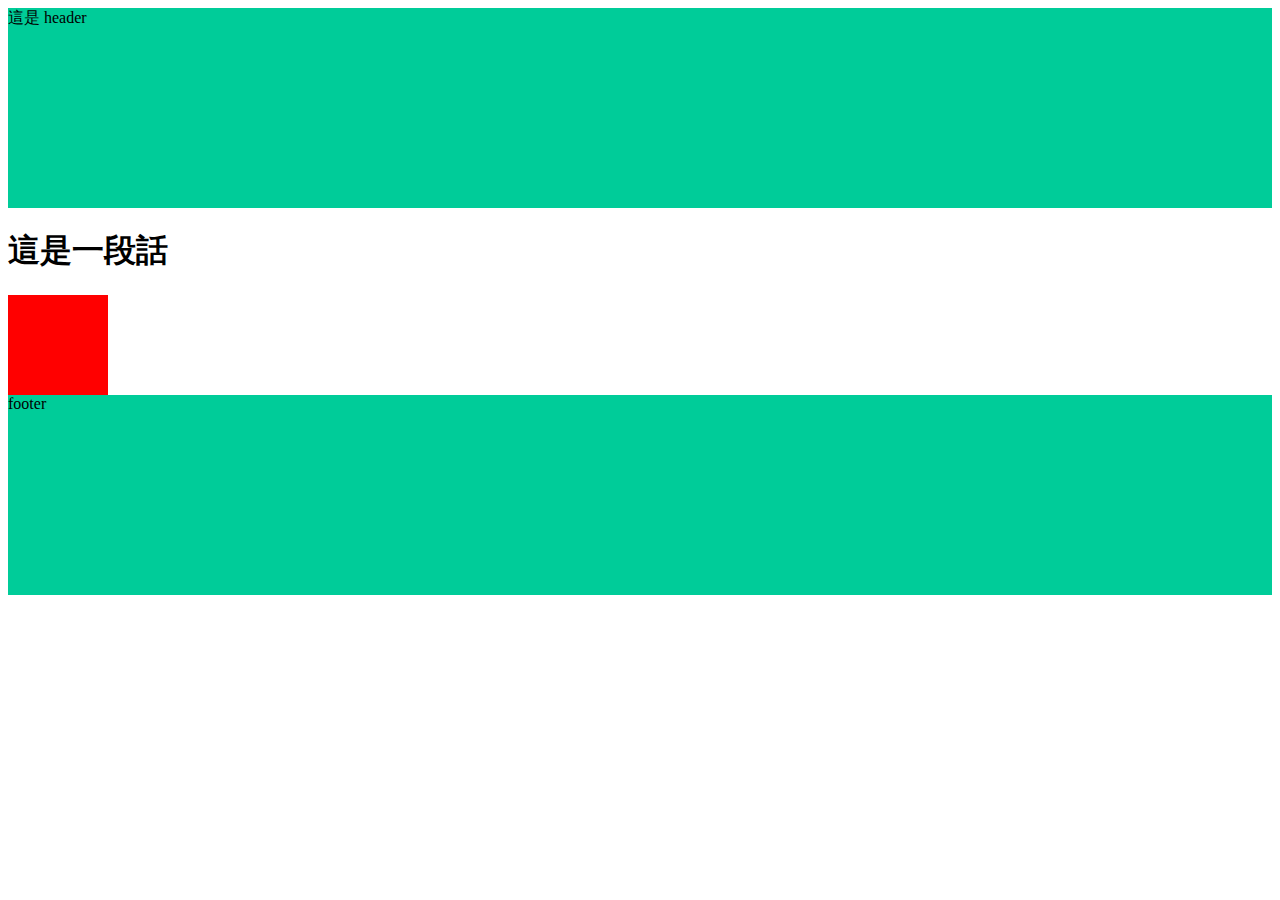
==== index.html @ 0b2e9370 "Update 2021-07-24T10:39:39.717Z" ====
<!DOCTYPE html>
<html lang="en">

<head>
  <meta charset="UTF-8">
  <meta name="viewport" content="width=device-width, initial-scale=1.0">
  <meta http-equiv="X-UA-Compatible" content="ie=edge">
  <title>首頁</title>
  <link rel="stylesheet" href="./assets/style/all.css">
</head>

<body>
  <header class="header">
    這是 header
  </header>

  
<h1>
  這是一段話
</h1>

<div class="box"></div>

  <footer class="footer">
    footer
  </footer>
  <script src="./assets/js/vendors.js"></script>
  <script src="./assets/js/all.js"></script>
</body>

</html>
---- assets/style/all.css ----
.header {
  height: 200px;
  background-color: #00cc99; }

.footer {
  height: 200px;
  background-color: #00cc99; }

.box {
  width: 100px;
  height: 100px;
  background-color: red;
  display: -webkit-box;
  display: -ms-flexbox;
  display: flex;
  -webkit-transition: all 0.5s;
  -o-transition: all 0.5s;
  transition: all 0.5s; }
  .box:hover {
    width: 200px;
    background-color: #00cc99; }

/*# sourceMappingURL=all.css.map */
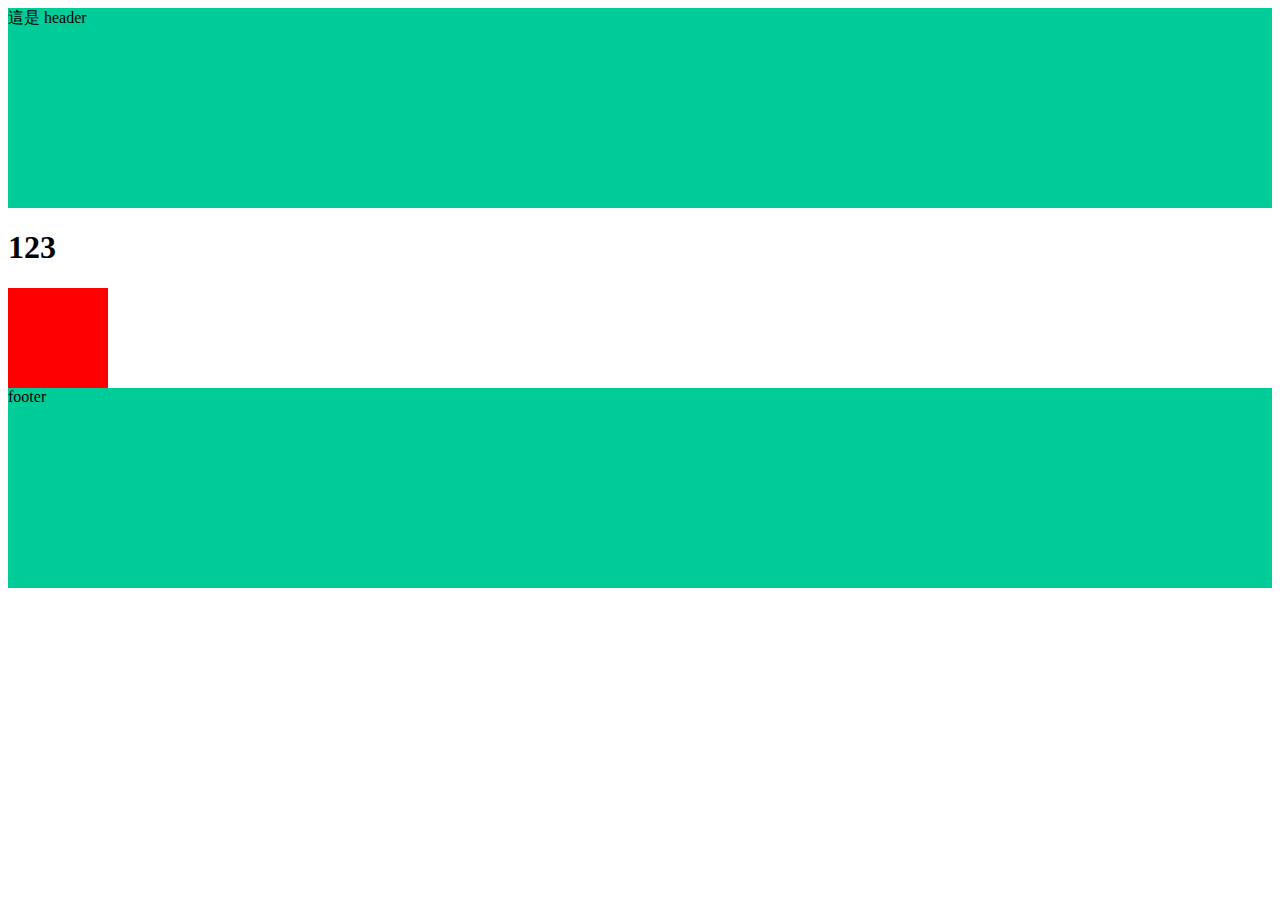
==== commit e5332618: "Update 2021-07-24T11:46:17.326Z" ====
--- a/index.html
+++ b/index.html
@@ -16,7 +16,7 @@
 
   
 <h1>
-  這是一段話
+  123
 </h1>
 
 <div class="box"></div>
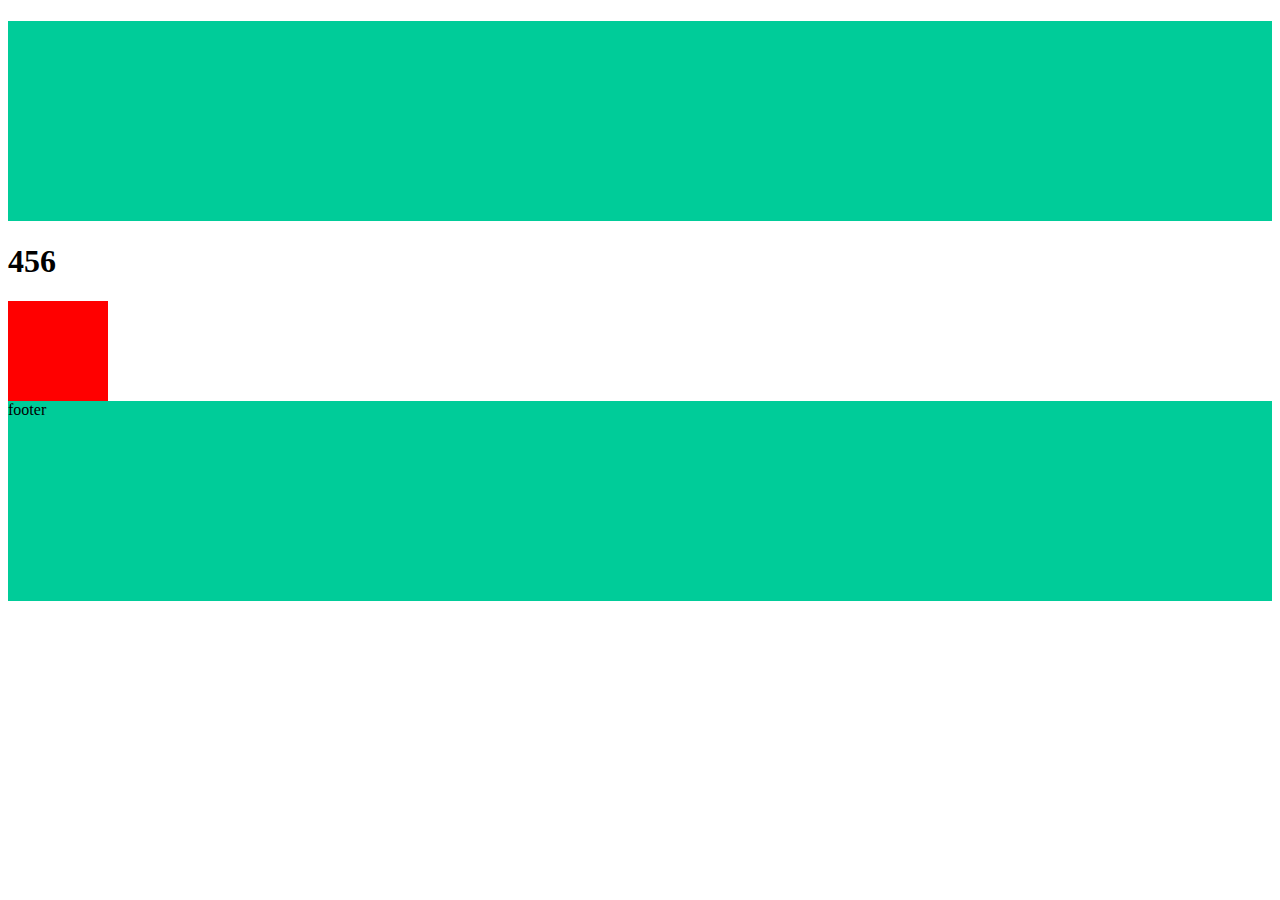
==== commit c99b5ed7: "Update 2021-07-24T19:11:37.319Z" ====
--- a/index.html
+++ b/index.html
@@ -11,12 +11,17 @@
 
 <body>
   <header class="header">
-    這是 header
+    <div class="logo">
+      <h1><a href="#"><img src="" alt=""></a></h1>
+    </div>
+    <ul class="menu">
+
+    </ul>
   </header>
 
   
 <h1>
-  123
+  456
 </h1>
 
 <div class="box"></div>
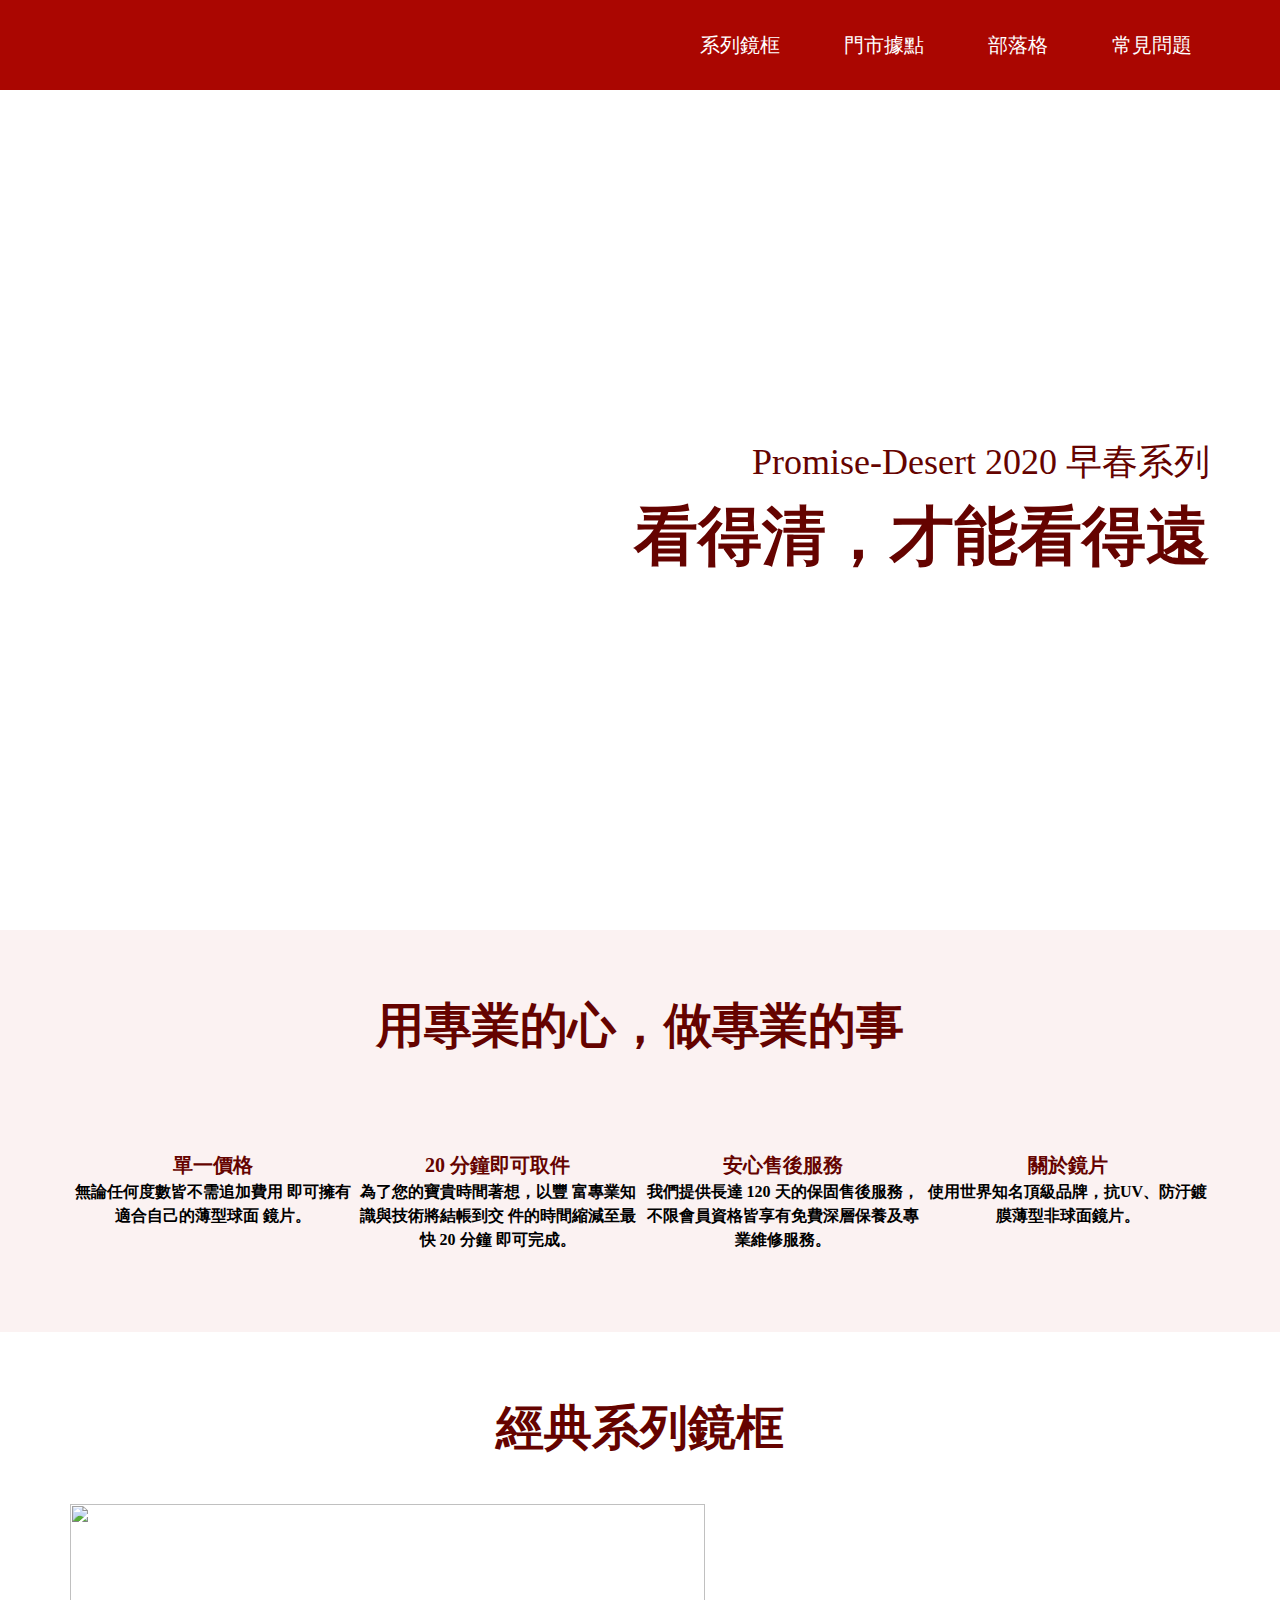
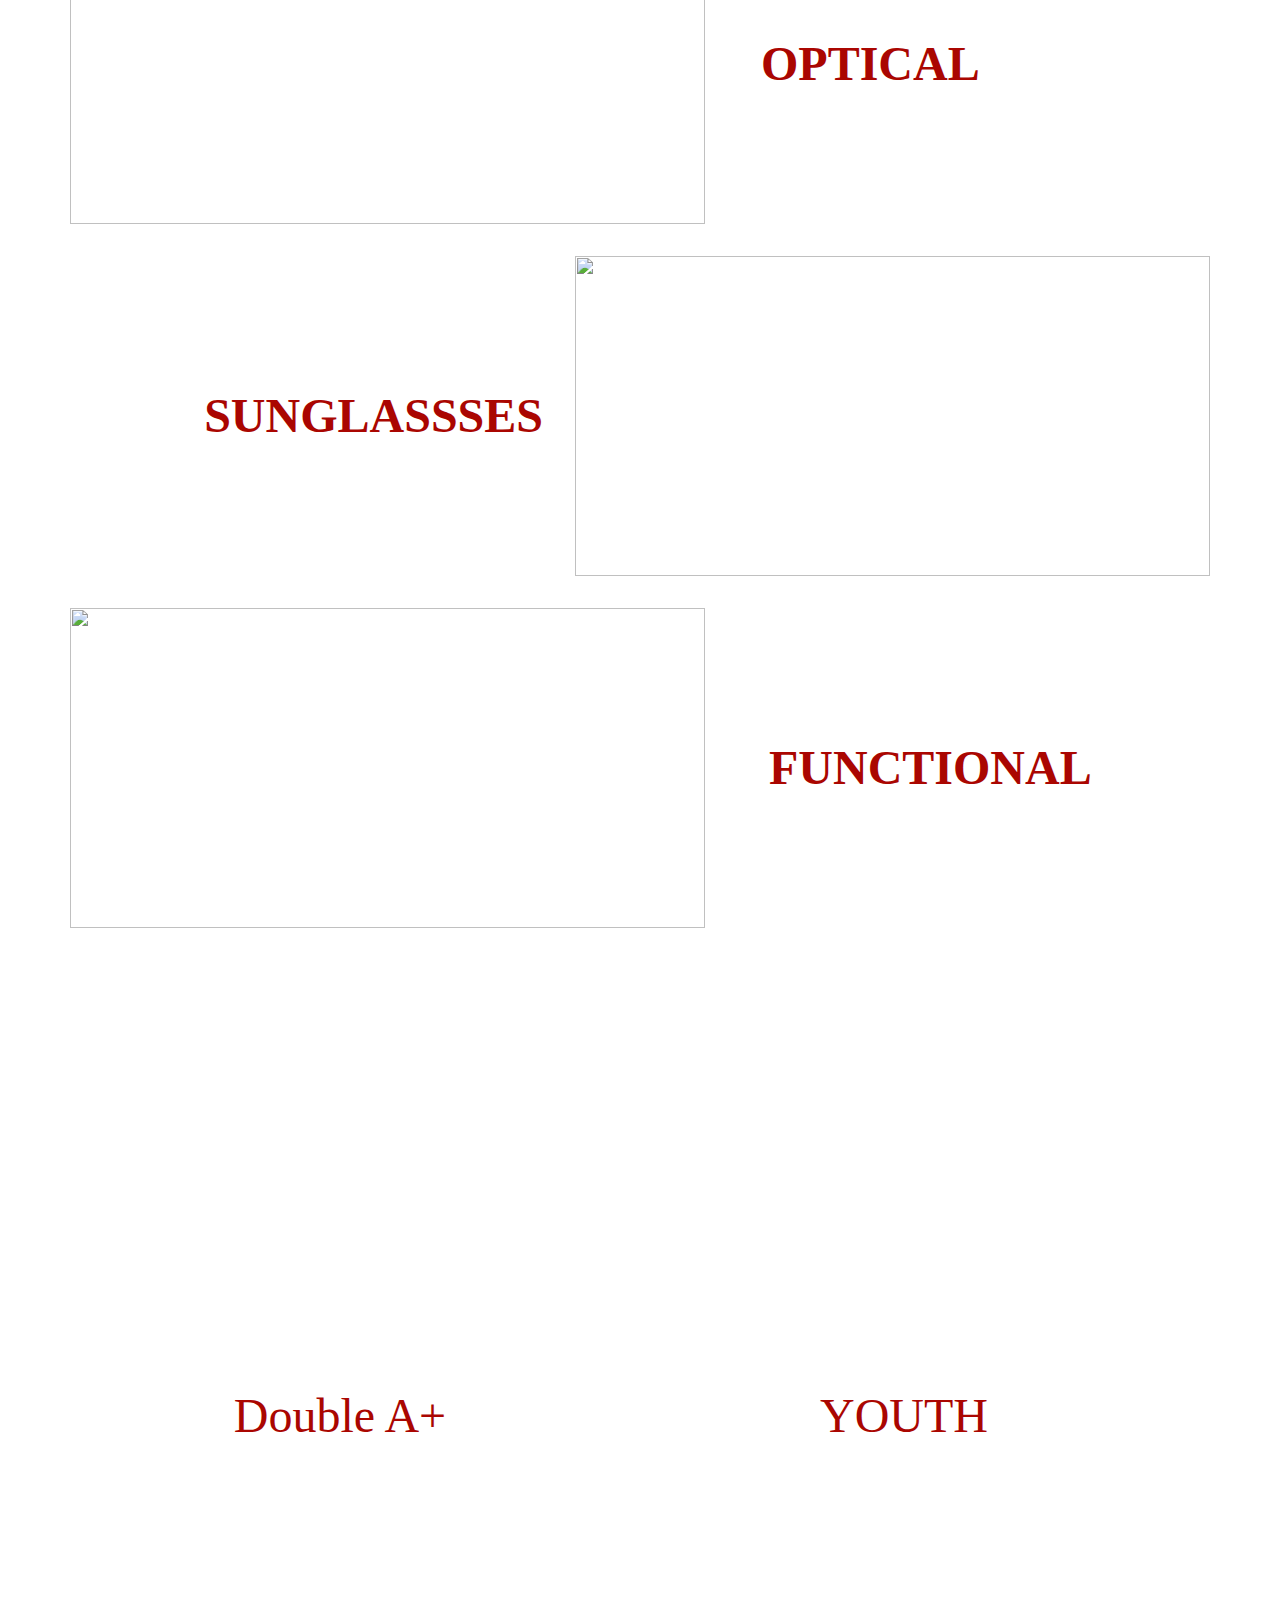
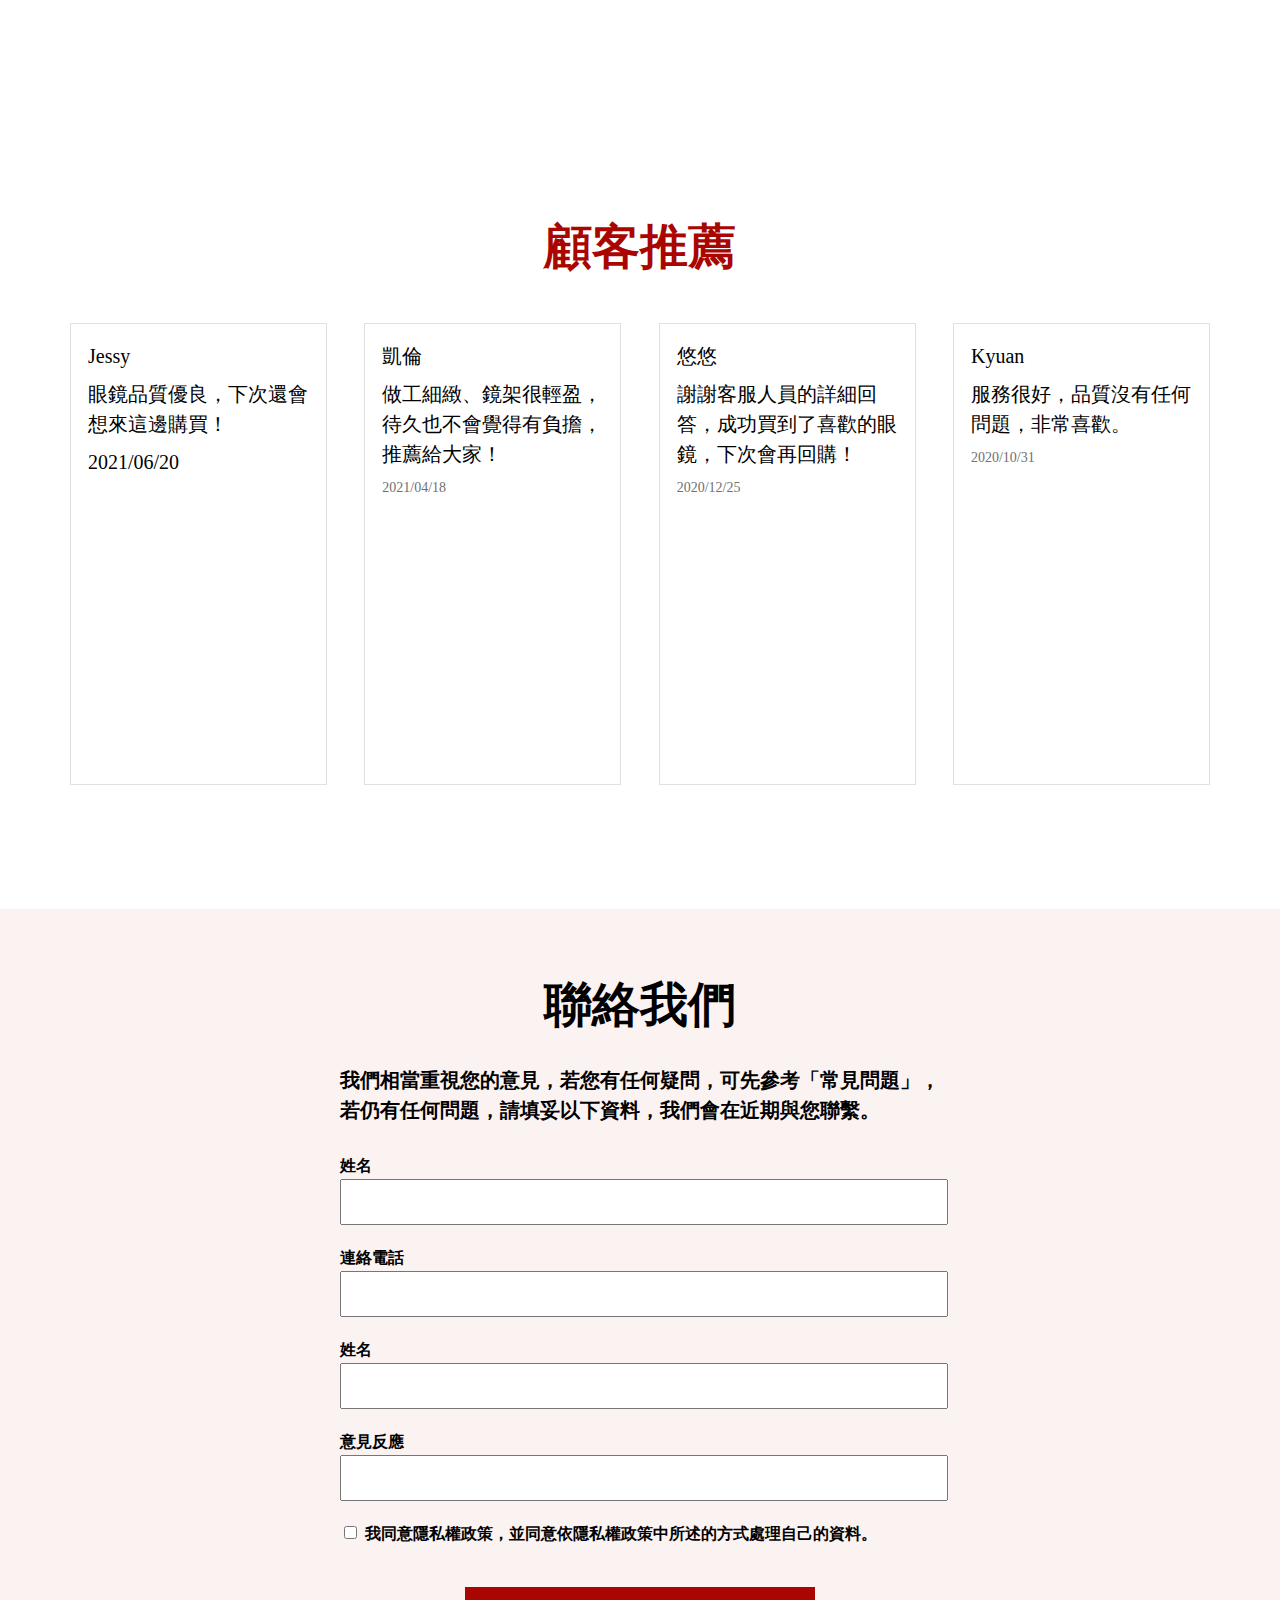
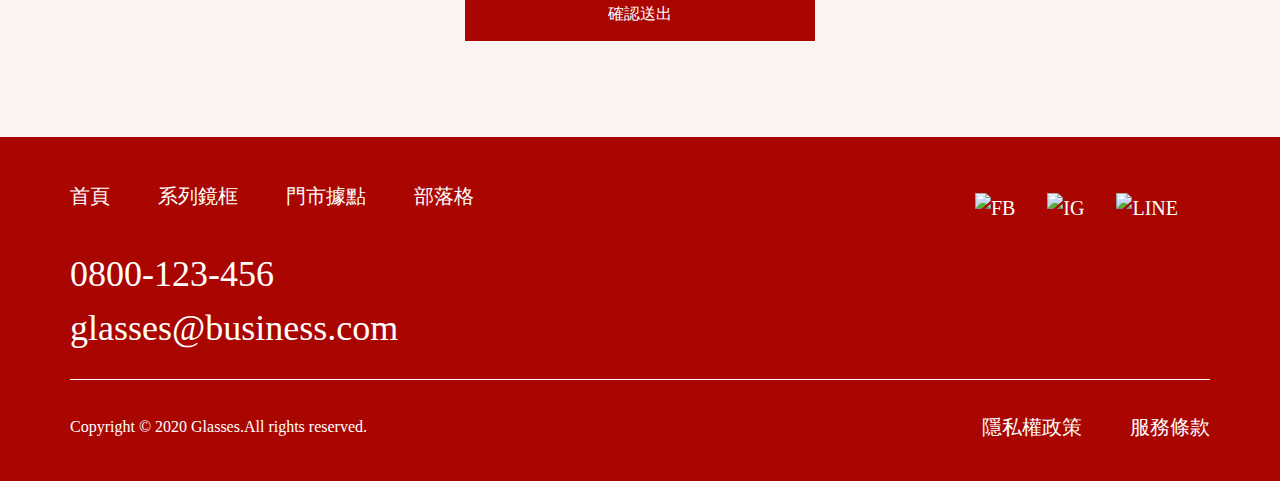
==== commit a59d7af2: "Update 2021-08-09T16:31:27.730Z" ====
--- a/index.html
+++ b/index.html
@@ -5,32 +5,265 @@
   <meta charset="UTF-8">
   <meta name="viewport" content="width=device-width, initial-scale=1.0">
   <meta http-equiv="X-UA-Compatible" content="ie=edge">
-  <title>首頁</title>
+  <link rel="stylesheet" href="https://fonts.googleapis.com/icon?family=Material+Icons">
+  <title>
+    首頁
+  </title>
   <link rel="stylesheet" href="./assets/style/all.css">
 </head>
 
 <body>
-  <header class="header">
+  <header class="header d-flex  justify-content-between align-items-center">
     <div class="logo">
-      <h1><a href="#"><img src="" alt=""></a></h1>
-    </div>
-    <ul class="menu">
-
+      <h1><a href="#"><img src="https://github.com/hexschool/webLayoutTraining1st/blob/master/week3/logo.png?raw=true"
+            alt=""></a></h1>
+    </div>
+    <ul class="menu d-flex">
+      <li class="mr-8"><a href="#">系列鏡框</a>
+      </li>
+      <li class="mr-8"><a href="#">門市據點</a></li>
+      <li class="mr-8"><a href="#">部落格</a></li>
+      <li><a href="#">常見問題</a></li>
     </ul>
   </header>
 
   
-<h1>
-  456
-</h1>
-
-<div class="box"></div>
-
-  <footer class="footer">
-    footer
-  </footer>
-  <script src="./assets/js/vendors.js"></script>
-  <script src="./assets/js/all.js"></script>
+<div class="banner">
+        <div class="container h-100 d-flex align-items-center justify-content-end">
+        <div class="banner-text">
+            <span class="text-primary font-m">Promise-Desert 2020 早春系列</span>
+                <h1 class="text-primary text-bold font-xl">看得清，才能看得遠</h1>
+        </div>
+    </div>
+</div>
+
+<!-- 介紹-->
+<div class="intro bg-pink">
+    <div class="container">
+        <h2 class="text-primary text-bold font-l mb-8">用專業的心，做專業的事</h2>
+        <ul class="d-flex flex-wrap align-items-baseline justify-content-between">
+            <li>
+                    <div class="intro-content">
+                    <img src="https://raw.githubusercontent.com/hexschool/webLayoutTraining1st/102c91f7b3d8e08005073f54b3283b09a18dc427/week3/icon-dollar.svg"
+                        alt="">
+                    <h3 class="text-primary text-bold">單一價格</h3>
+                    <p class="text-bold font-s">無論任何度數皆不需追加費用 即可擁有適合自己的薄型球面 鏡片。</p>
+                </div>
+            </li>
+            <li>
+                <div class="intro-content">
+                <img src="https://raw.githubusercontent.com/hexschool/webLayoutTraining1st/102c91f7b3d8e08005073f54b3283b09a18dc427/week3/icon-clock.svg"
+                    alt="">
+                <h3 class="text-primary text-bold">20 分鐘即可取件</h3>
+                <p class="text-bold font-s">為了您的寶貴時間著想，以豐 富專業知識與技術將結帳到交 件的時間縮減至最快 20 分鐘 即可完成。</p>
+            </div>
+            </li>
+            <li>
+                <div class="intro-content">
+                <img src="https://raw.githubusercontent.com/hexschool/webLayoutTraining1st/102c91f7b3d8e08005073f54b3283b09a18dc427/week3/icon-heart.svg"
+                    alt="">
+                <h3 class="text-primary text-bold">安心售後服務</h3>
+                <p class="text-bold font-s">我們提供長達 120 天的保固售後服務，不限會員資格皆享有免費深層保養及專業維修服務。</p>
+            </div>
+            </li>
+            <li>
+                <div class="intro-content">
+                <img class="pb-3"
+                    src="https://raw.githubusercontent.com/hexschool/webLayoutTraining1st/102c91f7b3d8e08005073f54b3283b09a18dc427/week3/icon-glasses.svg"
+                    alt="">
+                <h3 class="text-primary text-bold">關於鏡片</h3>
+                <p class="text-bold font-s">使用世界知名頂級品牌，抗UV、防汙鍍膜薄型非球面鏡片。</p>
+            </div>
+            </li>
+        </ul>
+    </div>
+</div>
+<!-- 經典系列鏡框 -->
+<div class="container classic">
+        <h2 class="text-primary text-bold font-l mb-5">經典系列鏡框</h2>
+        <ul>
+            <li class="d-flex align-items-center mb-4">
+                <img class="main-img mr-4"
+                    src="https://github.com/hexschool/webLayoutTraining1st/blob/master/week3/product-1.png?raw=true"
+                    alt="">
+                <div class="content d-flex align-items-center">
+                    <img class="mr-3"
+                        src="https://raw.githubusercontent.com/hexschool/webLayoutTraining1st/e14818f156111b5b0a00492903c1552d319ec9c5/week3/icon-sun.svg"
+                        alt="">
+                    <h3 class="text-secondary text-bold font-l">OPTICAL</h3>
+                </div>
+            </li>
+            <li class="d-flex align-items-center flex-row-reverse mb-4">
+                <img class="main-img ml-4"
+                    src="https://github.com/hexschool/webLayoutTraining1st/blob/master/week3/product-2.png?raw=true"
+                    alt="">
+                <div class="content d-flex align-items-center">
+                    <img class="mr-3"
+                        src="https://raw.githubusercontent.com/hexschool/webLayoutTraining1st/e14818f156111b5b0a00492903c1552d319ec9c5/week3/icon-sun.svg"
+                        alt="">
+                    <h3 class="text-secondary text-bold font-l">SUNGLASSSES</h3>
+                </div>
+            </li>
+            <li class="d-flex align-items-center">
+                <img class="main-img mr-5"
+                    src="https://github.com/hexschool/webLayoutTraining1st/blob/master/week3/product-3.png?raw=true"
+                    alt="">
+                <div class="content d-flex align-items-center">
+                    <img class="mr-3"
+                        src="https://raw.githubusercontent.com/hexschool/webLayoutTraining1st/102c91f7b3d8e08005073f54b3283b09a18dc427/week3/icon-thunder.svg"
+                        alt="">
+                    <h3 class="text-secondary text-bold font-l">FUNCTIONAL</h3>
+                </div>
+            </li>
+        </ul>
+</div>
+<!-- 聯名設計鏡框 -->
+<div class="design">
+    <div class="container">
+        <div class="design-content">
+            <h2 class="font-l text-center text-white mb-5">聯名設計鏡框</h2>
+            <ul class="d-flex flex-wrap w-100">
+                <li class="bg-doubleA mr-3 d-flex justify-content-center align-items-center">
+                    <p class="text-secondary font-l">Double A+</p>
+                </li>
+                <li class="bg-youth d-flex align-items-center justify-content-center">
+                    <p class="text-secondary font-l">YOUTH</p>
+                </li>
+            </ul>
+        </div>
+    </div>
+</div>
+<!-- 顧客推薦 -->
+<div class="container p-60">
+    <h2 class="text-bold text-secondary font-l text-center mb-5">顧客推薦</h2>
+    <ul class="card d-flex justify-content-between mb-8">
+        <li class="card-item">
+            <div class="card-img">
+                <img src="https://github.com/hexschool/webLayoutTraining1st/blob/master/week3/rec-1.png?raw=true"
+                    alt="">
+            </div>
+            <div class="card-content">
+                <h3 class="mb-1">Jessy</h3>
+                <p class="mb-1">眼鏡品質優良，下次還會想來這邊購買！</p>
+                <p>2021/06/20</p>
+            </div>
+        </li>
+        <li class="card-item">
+            <div class="card-img">
+                <img src="https://github.com/hexschool/webLayoutTraining1st/blob/master/week3/rec-2.png?raw=true"
+                    alt="">
+            </div>
+            <div class="card-content">
+                <h3 class="mb-1">凱倫</h3>
+                <p class="mb-1">做工細緻、鏡架很輕盈，待久也不會覺得有負擔，推薦給大家！</p>
+                <small>2021/04/18</small>
+            </div>
+        </li>
+        <li class="card-item">
+            <div class="card-img">
+                <img src="https://github.com/hexschool/webLayoutTraining1st/blob/master/week3/rec-3.png?raw=true"
+                    alt="">
+            </div>
+            <div class="card-content">
+                <h3 class="mb-1">悠悠</h3>
+                <p class="mb-1">謝謝客服人員的詳細回答，成功買到了喜歡的眼鏡，下次會再回購！</p>
+                <small>2020/12/25</small>
+            </div>
+        </li>
+        <li class="card-item">
+            <div class="card-img">
+                <img src="https://github.com/hexschool/webLayoutTraining1st/blob/master/week3/rec-4.png?raw=true"
+                    alt="">
+            </div>
+            <div class="card-content">
+                <h3 class="mb-1">Kyuan</h3>
+                <p class="mb-1">服務很好，品質沒有任何問題，非常喜歡。</p>
+                <small>2020/10/31</small>
+            </div>
+        </li>
+    </ul>
+</div>
+<!-- 聯絡我們 -->
+<div class="bg-pink">
+    <div class="contact">
+        <h2 class="text-center font-l text-bold mb-3">聯絡我們</h2>
+        <p class="text-bold mb-3">我們相當重視您的意見，若您有任何疑問，可先參考「常見問題」，若仍有任何問題，請填妥以下資料，我們會在近期與您聯繫。</p>
+        <form action="">
+            <div class="input-group">
+                <label class="text-bold font-s" for="name">姓名</label><br>
+                <input class="input-text" type="text" id="name">
+            </div>
+            <div class="input-group">
+                <label class="text-bold font-s" for="phone">連絡電話</label><br>
+                <input class="input-text" type="text" id="phone">
+            </div>
+            <div class="input-group">
+                <label class="text-bold font-s" for="email">姓名</label><br>
+                <input class="input-text" type="text" id="email">
+            </div>
+            <div class="input-group">
+                <label class="text-bold font-s" for="name">意見反應</label><br>
+                <input class="input-text" type="text" id="name">
+            </div>
+            <div class="input-group">
+                <input type="checkbox">
+                <label class="text-bold font-s" for="">我同意隱私權政策，並同意依隱私權政策中所述的方式處理自己的資料。</label>
+            </div>
+            <div class="input-group text-center pt-3">
+                <button type="submit">確認送出</button>
+            </div>
+        </form>
+    </div>
+</div>
+
+
+
+</div>
+
+    <footer class="footer">
+      <div class="container">
+        <div class="d-flex justify-content-between align-items-center">
+          <ul class="footer-menu d-flex">
+            <li class="mr-6"><a href="#">首頁</a></li>
+            <li class="mr-6"><a href="#">系列鏡框</a></li>
+            <li class="mr-6"><a href="#">門市據點</a></li>
+            <li class="mr-6"><a href="#">部落格</a></li>
+          </ul>
+          <ul class="footer-link d-flex">
+            <li class="mr-4"><a href=""><img
+                  src="https://raw.githubusercontent.com/hexschool/webLayoutTraining1st/102c91f7b3d8e08005073f54b3283b09a18dc427/week3/icon-fb.svg"
+                  alt="FB"></a></li>
+            <li class="mr-4"><a href=""><img
+                  src="https://raw.githubusercontent.com/hexschool/webLayoutTraining1st/102c91f7b3d8e08005073f54b3283b09a18dc427/week3/icon-ig.svg"
+                  alt="IG"></a></li>
+            <li class="mr-4"><a href=""><img
+                  src="https://raw.githubusercontent.com/hexschool/webLayoutTraining1st/102c91f7b3d8e08005073f54b3283b09a18dc427/week3/icon-line.svg"
+                  alt="LINE"></a></li>
+          </ul>
+        </div>
+        <ul class="footer-contact pb-3">
+          <li>
+            <img src="https://raw.githubusercontent.com/hexschool/webLayoutTraining1st/102c91f7b3d8e08005073f54b3283b09a18dc427/week3/icon-phone.svg" alt="">
+            <a href="tel+0800123456" class="font-m">0800-123-456</a>
+          </li>
+          <li>
+            <img src="https://raw.githubusercontent.com/hexschool/webLayoutTraining1st/102c91f7b3d8e08005073f54b3283b09a18dc427/week3/icon-mail.svg" alt="">
+            <a href="mailto:https://glasses@business.com" class="font-m">glasses@business.com</a>
+          </li>
+        </ul>
+        <div class="copyright d-flex justify-content-between align-items-center">
+          <div class="copyright-title d-flex">
+            <p class="font-s text-white align-self-end">Copyright © 2020 Glasses.All rights reserved.</p>
+          </div>
+          <div class="copyright-subtitle d-flex text-white">
+            <p class="mr-6">隱私權政策</p>
+            <p>服務條款</p>
+          </div>
+        </div>
+      </div>
+    </footer>
+    <script src="./assets/js/vendors.js"></script>
+    <script src="./assets/js/all.js"></script>
 </body>
 
-</html>
+</html>--- a/assets/style/all.css
+++ b/assets/style/all.css
@@ -1,23 +1,544 @@
+/* http://meyerweb.com/eric/tools/css/reset/ 
+   v2.0 | 20110126
+   License: none (public domain)
+*/
+html, body, div, span, applet, object, iframe,
+h1, h2, h3, h4, h5, h6, p, blockquote, pre,
+a, abbr, acronym, address, big, cite, code,
+del, dfn, em, img, ins, kbd, q, s, samp,
+small, strike, strong, sub, sup, tt, var,
+b, u, i, center,
+dl, dt, dd, ol, ul, li,
+fieldset, form, label, legend,
+table, caption, tbody, tfoot, thead, tr, th, td,
+article, aside, canvas, details, embed,
+figure, figcaption, footer, header, hgroup,
+menu, nav, output, ruby, section, summary,
+time, mark, audio, video {
+  margin: 0;
+  padding: 0;
+  border: 0;
+  font-size: 100%;
+  font: inherit;
+  vertical-align: baseline; }
+
+/* HTML5 display-role reset for older browsers */
+article, aside, details, figcaption, figure,
+footer, header, hgroup, menu, nav, section {
+  display: block; }
+
+body {
+  line-height: 1; }
+
+ol, ul {
+  list-style: none; }
+
+blockquote, q {
+  quotes: none; }
+
+blockquote:before, blockquote:after,
+q:before, q:after {
+  content: '';
+  content: none; }
+
+table {
+  border-collapse: collapse;
+  border-spacing: 0; }
+
+.container {
+  max-width: 1140px;
+  margin: 0 auto;
+  padding: 0 15px; }
+
+a {
+  text-decoration: none;
+  color: #fff; }
+
+body {
+  font-size: 20px;
+  line-height: 1.5; }
+
+img {
+  max-width: 100%;
+  height: auto;
+  display: block; }
+
+.d-block {
+  display: block; }
+
+.d-flex {
+  display: -webkit-box;
+  display: -ms-flexbox;
+  display: flex; }
+
+.flex-wrap {
+  -ms-flex-wrap: wrap;
+      flex-wrap: wrap; }
+
+.flex-row-reverse {
+  -webkit-box-orient: horizontal;
+  -webkit-box-direction: reverse;
+      -ms-flex-direction: row-reverse;
+          flex-direction: row-reverse; }
+
+.justify-content-center {
+  -webkit-box-pack: center;
+      -ms-flex-pack: center;
+          justify-content: center; }
+
+.justify-content-around {
+  -ms-flex-pack: distribute;
+      justify-content: space-around; }
+
+.justify-content-between {
+  -webkit-box-pack: justify;
+      -ms-flex-pack: justify;
+          justify-content: space-between; }
+
+.justify-content-end {
+  -webkit-box-pack: end;
+      -ms-flex-pack: end;
+          justify-content: flex-end; }
+
+.align-items-center {
+  -webkit-box-align: center;
+      -ms-flex-align: center;
+          align-items: center; }
+
+.align-items-baseline {
+  -webkit-box-align: baseline;
+      -ms-flex-align: baseline;
+          align-items: baseline; }
+
+.align-self-end {
+  -ms-flex-item-align: end;
+      align-self: flex-end; }
+
+.text-primary {
+  color: #650300; }
+
+.text-secondary {
+  color: #AA0601; }
+
+.text-white {
+  color: #fff; }
+
+.text-bold {
+  font-weight: bold; }
+
+.font-s {
+  font-size: 16px; }
+
+.font-m {
+  font-size: 36px; }
+
+.font-l {
+  font-size: 48px; }
+
+.font-xl {
+  font-size: 64px; }
+
+.text-center {
+  text-align: center; }
+
+.h-100 {
+  height: 100%; }
+
+.w-100 {
+  width: 100%; }
+
+.pt-3 {
+  padding-top: 24px; }
+
+.py-3 {
+  padding: 24px 0; }
+
+.px-3 {
+  padding: 0 24px; }
+
+.p-30 {
+  padding: 30px; }
+
+.p-60 {
+  padding: 60px; }
+
+.py-12 {
+  padding: 96px 0; }
+
+.pl-1 {
+  padding-left: 8px; }
+
+.pl-3 {
+  padding-left: 24px; }
+
+.pb-2 {
+  padding-bottom: 16px; }
+
+.pb-3 {
+  padding-bottom: 24px; }
+
+.mb-1 {
+  margin-bottom: 8px; }
+
+.mb-2 {
+  margin-bottom: 16px; }
+
+.mb-3 {
+  margin-bottom: 24px; }
+
+.mb-4 {
+  margin-bottom: 32px; }
+
+.mb-5 {
+  margin-bottom: 40px; }
+
+.mb-8 {
+  margin-bottom: 64px; }
+
+.mr-1 {
+  margin-right: 8px; }
+
+.mr-3 {
+  margin-right: 24px; }
+
+.mr-4 {
+  margin-right: 32px; }
+
+.mr-5 {
+  margin-right: 40px; }
+
+.mr-6 {
+  margin-right: 48px; }
+
+.mr-8 {
+  margin-right: 64px; }
+
+.ml-4 {
+  margin-left: 32px; }
+
 .header {
-  height: 200px;
-  background-color: #00cc99; }
+  background-color: #aa0601;
+  padding: 30px 88px; }
 
 .footer {
-  height: 200px;
-  background-color: #00cc99; }
-
-.box {
-  width: 100px;
-  height: 100px;
-  background-color: red;
+  background-color: #AA0601; }
+
+.footer-menu {
+  padding-top: 44px;
+  padding-bottom: 36px; }
+
+.footer-link {
+  padding-top: 32px; }
+
+.footer-contact img {
+  margin-right: 22px; }
+
+.copyright {
+  padding-top: 32px;
+  padding-bottom: 39px;
+  border-top: 1px solid #fff; }
+
+@media (max-width: 992px) {
+  .container {
+    max-width: 720px; }
+  .header {
+    padding: 30px 40px; }
+    .header li {
+      margin-right: 40px; }
+  .footer-menu a {
+    font-size: 16px; }
+  .footer-menu li {
+    margin-right: 40px; }
+  .footer-link img {
+    width: 24px;
+    height: 24px; }
+  .footer-contact img {
+    width: 18px;
+    height: 18px; }
+  .footer-contact a {
+    font-size: 20px; }
+  .copyright-subtitle p {
+    font-size: 14px; } }
+
+@media (max-width: 768px) {
+  .container {
+    max-width: 690px; }
+  .header {
+    display: -webkit-box;
+    display: -ms-flexbox;
+    display: flex;
+    -webkit-box-orient: vertical;
+    -webkit-box-direction: normal;
+        -ms-flex-direction: column;
+            flex-direction: column;
+    -webkit-box-align: center;
+        -ms-flex-align: center;
+            align-items: center; }
+    .header .logo {
+      margin-bottom: 10px; }
+    .header .menu {
+      -webkit-box-pack: center;
+          -ms-flex-pack: center;
+              justify-content: center;
+      -ms-flex-wrap: wrap;
+          flex-wrap: wrap; }
+      .header .menu li {
+        border: 2px solid #fff;
+        text-align: center;
+        padding: 8px 54px;
+        width: 25%;
+        margin: 0; }
+  .footer-menu {
+    display: none; }
+  .copyright {
+    display: block; }
+    .copyright .copyright-subtitle {
+      display: block; } }
+
+.banner {
+  background-image: url("https://github.com/hexschool/webLayoutTraining1st/blob/master/week3/banner.png?raw=true");
+  background-size: cover;
+  background-position: center center;
+  max-width: 1920px;
+  height: 840px; }
+
+.banner-text {
+  text-align: right; }
+  .banner-text h1 {
+    font-size: 64px; }
+  .banner-text span {
+    font-size: 36px; }
+
+.bg-pink {
+  background-color: #FBF2F2; }
+
+.intro {
+  padding-top: 60px;
+  padding-bottom: 80px;
+  text-align: center; }
+  .intro li {
+    width: 25%; }
+    .intro li img {
+      margin: 0 auto; }
+
+.classic {
+  text-align: center;
+  padding-top: 60px;
+  padding-bottom: 80px; }
+  .classic .main-img {
+    width: 635px;
+    height: 320px;
+    background-size: cover;
+    background-position: center center; }
+
+.design {
+  background-image: url("https://github.com/hexschool/webLayoutTraining1st/blob/master/week3/bg.png?raw=true");
+  background-size: cover;
+  background-position: center center;
+  max-width: 1920px;
+  height: 743px; }
+
+.design-content {
+  padding-top: 60px;
+  padding-bottom: 80px; }
+
+.bg-doubleA {
+  background-image: url("https://github.com/hexschool/webLayoutTraining1st/blob/master/week3/product-8.png?raw=true");
+  background-size: cover;
+  background-position: center center;
+  width: 540px;
+  height: 472px; }
+
+.bg-youth {
+  background-image: url("https://github.com/hexschool/webLayoutTraining1st/blob/master/week3/product-9.png?raw=true");
+  background-size: cover;
+  background-position: center center;
+  width: 540px;
+  height: 472px; }
+
+.card-img img {
+  width: 100%; }
+
+.card-item {
+  width: 255px;
+  height: 460px;
+  border: 1px solid #DEE2E6; }
+
+.card-content {
+  padding: 16px;
   display: -webkit-box;
   display: -ms-flexbox;
   display: flex;
-  -webkit-transition: all 0.5s;
-  -o-transition: all 0.5s;
-  transition: all 0.5s; }
-  .box:hover {
-    width: 200px;
-    background-color: #00cc99; }
+  -webkit-box-orient: vertical;
+  -webkit-box-direction: normal;
+      -ms-flex-direction: column;
+          flex-direction: column;
+  -ms-flex-line-pack: justify;
+      align-content: space-between;
+  border: 1px solid #fff; }
+  .card-content small {
+    font-size: 14px;
+    color: #707070; }
+
+.contact {
+  max-width: 600px;
+  margin: 0 auto;
+  padding-top: 60px;
+  padding-bottom: 80px; }
+
+.input-group {
+  margin-bottom: 16px; }
+
+.input-text {
+  width: 600px;
+  height: 40px; }
+
+.contact button {
+  width: 350px;
+  height: 54px;
+  background-color: #AA0601;
+  color: #FFF;
+  font-size: 16px;
+  border: none; }
+
+@media (max-width: 992px) {
+  .container {
+    max-width: 720px; }
+  .banner-text h1 {
+    font-size: 48px; }
+  .banner-text span {
+    font-size: 20px; }
+  .intro {
+    padding-top: 40px;
+    padding-bottom: 56px; }
+    .intro li {
+      width: 48%; }
+  .classic {
+    padding-top: 40px;
+    padding-bottom: 56px; }
+    .classic li {
+      -webkit-box-orient: horizontal;
+      -webkit-box-direction: normal;
+          -ms-flex-direction: row;
+              flex-direction: row; }
+    .classic .main-img {
+      width: 50%;
+      height: 168px;
+      margin: 0; }
+    .classic .content {
+      width: 50%; }
+      .classic .content img {
+        margin-right: 20px;
+        margin-left: 32px; }
+      .classic .content p {
+        font-size: 28px; }
+  .design {
+    height: 452px;
+    padding-top: 40px;
+    padding-bottom: 56px; }
+    .design h2 {
+      font-size: 32px;
+      margin-bottom: 32px; }
+    .design li {
+      width: 330px;
+      height: 278px;
+      margin-right: 30px; }
+  .card {
+    display: -webkit-box;
+    display: -ms-flexbox;
+    display: flex;
+    -ms-flex-wrap: wrap;
+        flex-wrap: wrap; }
+    .card .card-item {
+      width: 48%;
+      margin-bottom: 24px; } }
+
+@media (max-width: 768px) {
+  .banner {
+    height: 394px; }
+  .banner-text h1 {
+    font-size: 32px; }
+  .banner-text span {
+    font-size: 16px; }
+  .intro {
+    padding-top: 32px;
+    padding-bottom: 40px; }
+    .intro h2 {
+      font-size: 24px;
+      padding-top: 32px; }
+    .intro ul {
+      -webkit-box-pack: center;
+          -ms-flex-pack: center;
+              justify-content: center; }
+    .intro li {
+      width: 100%;
+      margin-bottom: 40px; }
+  .intro-content {
+    width: 255px;
+    margin: 0 auto; }
+  .classic li {
+    position: relative;
+    display: -webkit-box;
+    display: -ms-flexbox;
+    display: flex;
+    -webkit-box-pack: center;
+        -ms-flex-pack: center;
+            justify-content: center;
+    margin-bottom: 8px; }
+  .classic .main-img {
+    width: 100%;
+    height: 134px; }
+  .classic .content {
+    position: absolute; }
+    .classic .content p {
+      font-size: 28px; }
+  .design {
+    padding-top: 32px;
+    padding-bottom: 40px;
+    height: 719px; }
+    .design h2 {
+      font-size: 20px;
+      margin-bottom: 20px; }
+    .design ul {
+      -webkit-box-orient: vertical;
+      -webkit-box-direction: normal;
+          -ms-flex-direction: column;
+              flex-direction: column;
+      -webkit-box-align: center;
+          -ms-flex-align: center;
+              align-items: center;
+      width: 100%; }
+    .design li {
+      width: 345px;
+      height: 291px;
+      margin-right: 0;
+      margin-bottom: 16px; }
+  .card .card-item {
+    width: 100%; } }
+
+.bg-black {
+  background-color: #000; }
+
+.location .title {
+  border-left: 10px solid #aa0601;
+  height: 48px; }
+
+.location .card-item {
+  width: 30%; }
+
+.location .card-title {
+  border-bottom: 1px solid #00000020; }
+
+.location .card-content span {
+  width: 22px;
+  height: 34px; }
+
+.location select {
+  width: 300px;
+  height: 30px; }
+
+@media (max-width: 768px) {
+  .location .card-item {
+    width: 100%; } }
 
 /*# sourceMappingURL=all.css.map */
